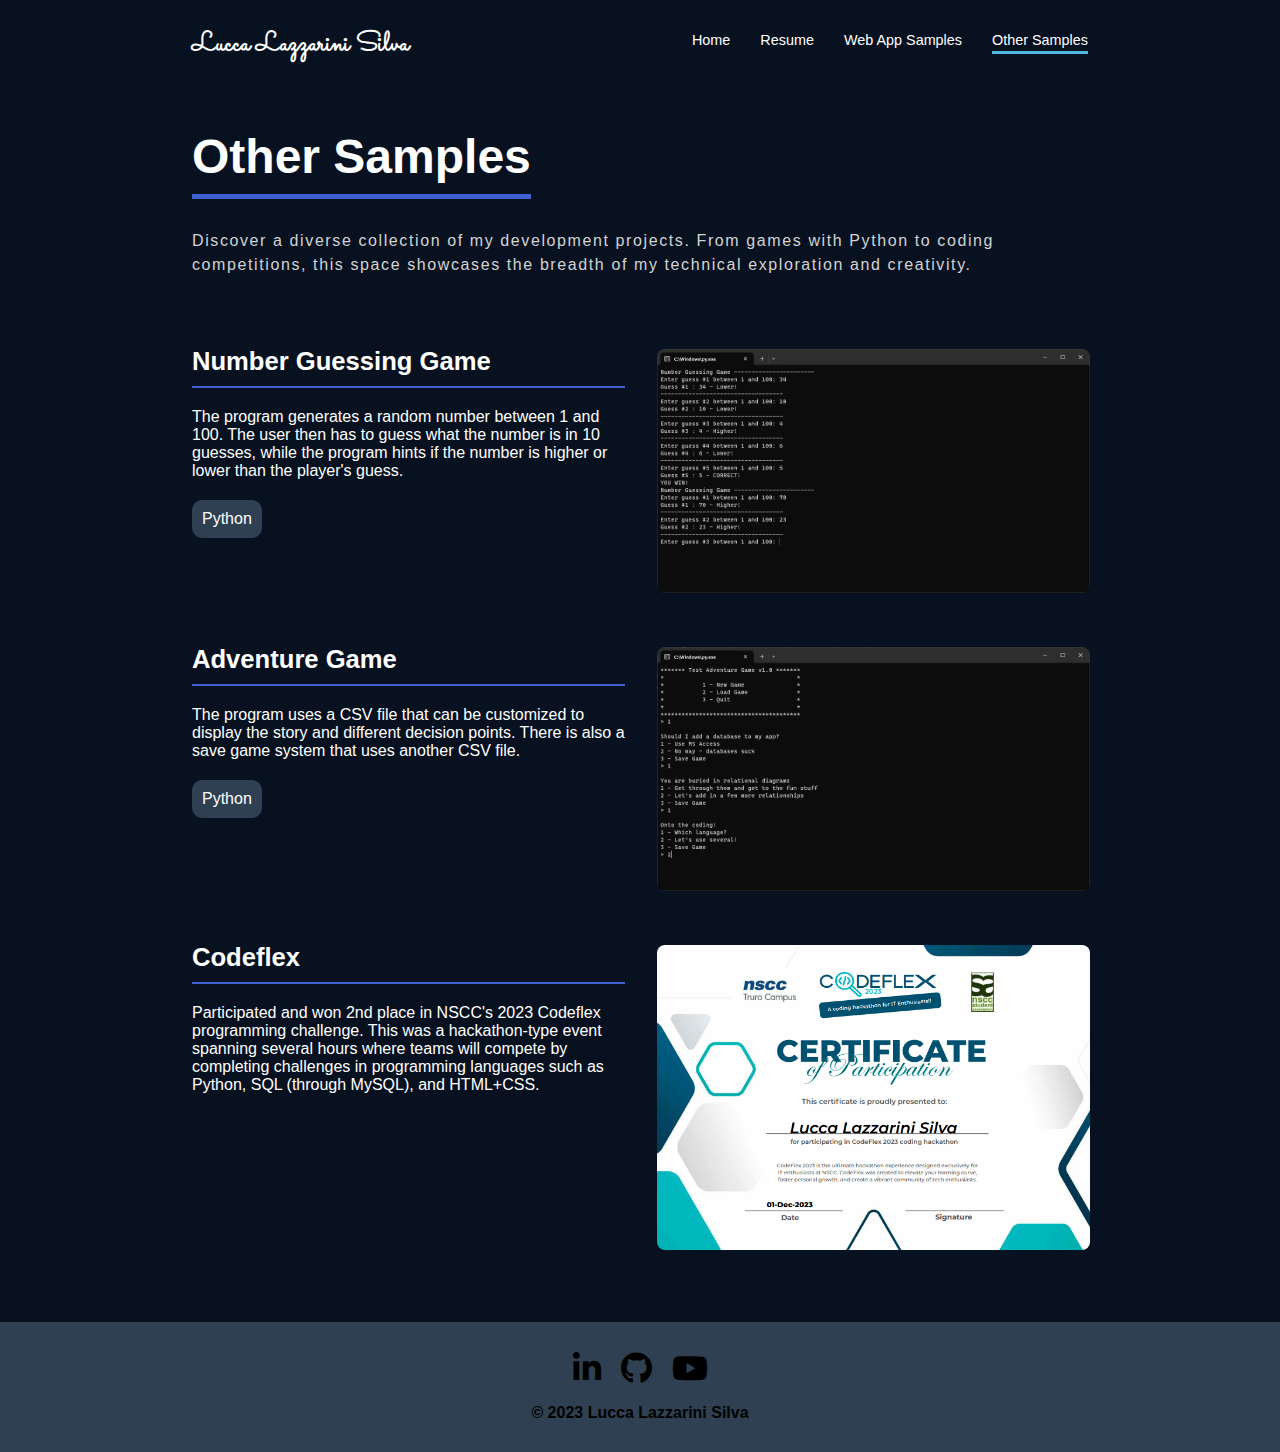
==== pages/other-samples.html @ cc5ee9ff "Added all files" ====
<!DOCTYPE html>
<html lang="en">
    <head>
        <meta charset="UTF-8">
        <meta name="viewport" content="width=device-width, initial-scale=1.0">
        <link rel="stylesheet" href="../lib/fontawesome-free-5.15.4-web/css/all.css">
        <link rel="stylesheet" href="../css/style.css">
        <title>Web App Samples</title>
    </head>
    <body id="p-other-samples">
        <header class="g-header g-container">
            <h1>Lucca Lazzarini Silva</h1>
            <nav class="g-navbar">
                <a href="../index.html">Home</a>
                <a href="resume.html">Resume</a>
                <a href="web-samples.html">Web App Samples</a>
                <a class="active" href="#">Other Samples</a>
            </nav>
        </header>
        <main class="g-container">
            <section class="g-title">
                <h2>Other Samples</h2>
                <div class="description">Discover a diverse collection of my development projects. From games with Python to coding competitions, this space showcases the breadth of my technical exploration and creativity.</div>
            </section>
            <section class="g-samples">
                <div class="g-sample">
                    <div class="sample-sec">
                        <h3 class="sample-name">Number Guessing Game</h3>
                        <div class="sample-desc">The program generates a random number between 1 and 100. The user then has to guess what the number is in 10 guesses, while the program hints if the number is higher or lower than the player's guess.</div>
                        <div class="sample-tech">
                            <div>Python</div>
                        </div>
                    </div>
                    <a class="sample-sec" href="#">
                        <img src="../images/numbergame.png" alt="Number Game Screenshot">
                    </a>
                </div>
                <div class="g-sample">
                    <a class="sample-sec" id="adventuregame">
                        <h3 class="sample-name">Adventure Game</h3>
                        <div class="sample-desc">The program uses a CSV file that can be customized to display the story and different decision points. There is also a save game system that uses another CSV file.</div>
                        <div class="sample-tech">
                            <div>Python</div>
                        </div>
                    </a>
                    <a class="sample-sec" href="#">
                        <img src="../images/adventuregame.png" alt="Adventure Game Screenshot">
                    </a>
                </div>
                <div class="g-sample">
                    <div class="sample-sec">
                        <h3 class="sample-name">Codeflex</h3>
                        <div class="sample-desc">Participated and won 2nd place in NSCC's 2023 Codeflex programming challenge. This was a hackathon-type event spanning several hours where teams will compete by completing challenges in programming languages such as Python, SQL (through MySQL), and HTML+CSS.</div>

                    </div>
                    <a class="sample-sec" href="https://w0476108.wixsite.com/codeflex">
                        <img src="../images/codeflex.png" alt="Codeflex Screenshot">
                    </a>
                </div>
            </section>
        </main>
        <div class="g-footer-bg">
            <footer class="g-footer g-container">
                <div class="socials">
                    <a href="https://www.linkedin.com/in/lucca-lazzarini-silva-bb6355290/"><i class="fab fa-linkedin-in fa-2x"></i></a>
                    <a href="https://github.com/luccalaz"><i class="fab fa-github fa-2x"></i></a>
                    <a href="https://www.youtube.com/channel/UCxHElN0Qf__lN0afsUpRM_w"><i class="fab fa-youtube fa-2x"></i></a>
                </div>
                <div class="copyright">&copy; 2023 Lucca Lazzarini Silva</div>
            </footer>
        </div>
    </body>
</html>
---- css/style.css ----
@import url('https://fonts.googleapis.com/css2?family=Sacramento&display=swap');

/* Global Style Properties */
body {
    display: flex;
    flex-direction: column;

    margin: 0px;
    background-color: #081120;
    color: #ffffff;
    font-family: Arial, Helvetica, sans-serif;
}

a {
    text-decoration: none;
}

i {
    color: black;
}

ul {
    padding-left: 16px;
    margin: 0px;
}

.g-container {
    margin: auto;
    width: 70%;
}

.g-header {
    display: flex;
    flex-wrap: wrap;
    justify-content: space-between;
    align-items: center;
}

.g-header h1 {
    font-family: 'Sacramento', sans-serif;
    font-size: 1.7rem;
    margin: 0px;

    padding-top:25px;
    padding-bottom: 15px;
}

.g-footer-bg {
    margin-top: 70px;
    background-color: #2e4051;
}

.g-footer {
    display: flex;
    flex-direction: column;
    justify-content: center;
    align-items: center;
    padding: 30px 0px 30px 0px;

    color: black;
    font-weight: bold;
}

.g-footer .socials {
    display: flex;
    gap: 20px;

    padding-bottom: 20px;
}

.g-footer .socials i {
    transition: color 0.3s ease;
}

.g-footer .socials i:hover {
    color: #3e63d0;
}

.g-footer .copyright {
    text-align: center;
}

.g-title {
    display: flex;
    flex-direction: column;
    align-items: start;
    justify-content: center;
    margin-top: 50px;
    margin-bottom: 70px;
}

.g-title h2 {
    font-family: 'Segoe UI', sans-serif;
    font-size: 3rem;
    margin-top: 0px;
    margin-bottom: 30px;
}

.g-title h2 span {
    background: linear-gradient(to right, #52b6df, #3e63d0);
    background-clip: content-box;
    -webkit-background-clip: text;
    -webkit-text-fill-color: transparent;
}

.g-title .description {
    color: lightgray;
    margin: 0px;
    text-align: left;
    line-height: 1.5rem;
    letter-spacing: 0.1rem;
}

.g-title .buttons {
    display: flex;
    justify-content: start;
    gap: 30px;

    margin-top: 30px;
}

.g-title .buttons a {
    background-color: #2e4051;
    color: white;
    border: 1px solid #2e4051;
    border-radius: 100px;
    padding: 15px 30px;
    transition: background-color 0.3s ease;

    &:nth-of-type(2) {
        background-color: transparent;
    }
}

.g-title .buttons i {
    margin-right: 10px;
    color: white;
}

.g-title .buttons a:hover {
    background-color: #3e63d0;
}

.g-samples {
    display: flex;
    flex-direction: column;
    gap: 50px;
}

.g-sample {
    display: flex;
    flex-wrap: wrap;
    gap: 30px;
}

.g-sample .sample-sec {
    display: flex;
    flex-direction: column;
    gap: 20px;

    flex-grow: 1;
    width: 40%;
    min-width: 330px;
}

.g-sample .sample-name {
    font-size: 1.6rem;
    margin: 0px;

    border-bottom: 2px solid #3e63d0;
    padding-bottom: 10px;
}

.g-sample .sample-tech {
    display: flex;
    gap: 10px;
}

.g-sample .sample-tech div {
    padding: 10px;
    background-color: #2e4051;
    border-radius: 10px;
    transition: background-color 0.3s ease;

    &:hover {
        background-color: #3e63d0;
    }
}

.g-sample img {
    border-radius: 10px;
    border: 2px solid transparent;
    width: 100%;

    transition: border 0.3s ease;
}

.g-sample img:hover {
    border: 2px solid white;
}

.g-navbar {
    display: flex;
    flex-wrap: wrap;
    justify-content: center;
    gap: 30px;
}

.g-navbar a {
    font-size: 0.9rem;
    color: white;
}

/* Navbar Hover Animation */
.g-navbar a {
    position: relative;
}

.g-navbar a::before,
.g-navbar a::after {
    content: "";
    position: absolute;

    width: 0;
    height: 3px;
    background-color: #52b6df; 
    
    bottom: -6px;
    transition: width 0.3s ease;
}

.g-navbar a::before {
    left: 50%;
    transform-origin: right;
}

.g-navbar a::after {
    right: 50%;
    transform-origin: left;
}

.g-navbar a:hover::before,
.g-navbar a:hover::after {
    width: 50%;
}

.g-navbar a.active::before {
    content: "";
    position: absolute;
    width: 100%;
    height: 3px;
    background-color: #52b6df; 
    bottom: -6px;
    left: 0;
}

/* Page and Section Styles */

#p-home #s-featured {
    font-size: 1.2rem;
}

#p-home #s-featured .cards-container {
    display: flex;
    flex-wrap: wrap;
    justify-content: center;
    gap: 20px;
}

#p-home #s-featured .card {
    display: flex;
    flex-direction: column;

    flex-grow: 1;

    width: 25%;
    min-width: 230px;
    background-color: #2e4051  ;
    color: black;

    border: 2px solid transparent;
    border-radius: 20px;

    transition: border 0.3s ease;

    &:hover {
        border: 2px solid white;
    }
}

#p-home #s-featured .card > div {
    height: 50%;
    padding: 20px;

    &:nth-of-type(1) {
        display: flex;
        justify-content: center;
        align-items: center;
    }
    &:nth-of-type(2) {
        background-color: gray;
        border-radius: 0px 0px 18px 18px;
    }
}

#p-home #s-featured .card-title {
    font-size: 1.2rem;
    font-weight: bold;
    margin-bottom: 10px;
}

#p-resume #s-banner {
    display: flex;
    flex-direction: column;
    justify-content: center;
    align-items: center;
    text-align: center;
    height: 400px;

    background-image: url(../images/banner-resume.jpg);
    background-size: cover;
    font-family: 'Courier New', Courier, monospace;
    font-size: 2rem;
}

#p-resume #s-banner h2 {
    margin: 0px;
}

#p-resume #s-banner .description {
    color: #081120;
    font-size: 1.5rem;
    font-family: system-ui, sans-serif;
    font-weight: bold;
}

#p-resume #s-experience, #s-education, #s-bottom {
    display: flex;
    flex-direction: column;

    margin: auto;
    width: 70%;
}

#p-resume #s-experience img {
    position: relative;
    top: -100px;
    margin-bottom: -100px;
    align-self: center;
    border: 8px solid #081120;
    border-radius: 100px;
}

#p-resume #s-experience h2,
#p-resume #s-education h2,
#p-resume #s-skills h2,
#p-resume #s-awards h2,
#p-resume #s-qualities h2 {
    font-family: system-ui, sans-serif;
    margin-top: 35px;
    margin-bottom: 25px;

    border-bottom: 2px solid #3e63d0;
    padding-bottom: 10px;
}

#p-resume .cards-container {
    display: flex;
    flex-wrap: wrap;
    column-gap: 60px;
    row-gap: 30px;
}

.cards-container-b {
    display: flex;
    flex-wrap: wrap;
    column-gap: 60px;
    row-gap: 0px;
}

#p-resume .card {
    display: flex;
    flex-direction: column;
    flex-grow: 1;
    width: 25%;
    min-width: 230px;
}

#p-resume .card .card-name {
    font-weight: bold;
}

#p-resume .card .card-duration {
    font-family: system-ui, sans-serif;
    font-size: 0.8rem;
    color: gray;

    padding-bottom: 10px;
}

#p-resume .card .card-description {
    font-size: 0.9rem;
}

#p-resume #s-bottom {
    flex-direction: row;
}

#p-resume #s-bottom ul {
    display: flex;
    flex-direction: column;
    gap: 10px;
}

#p-web-samples .g-title h2,
#p-other-samples .g-title h2 {
    border-bottom: 5px solid #3e63d0;
    padding-bottom: 10px;
}

/* Media Queries */
@media (max-width: 1000px) {
    body .g-container {
        margin: auto;
        width: 85%;
    }

    .g-header {
        flex-direction: column;
        align-items: center;
    }

    .g-title {
        margin-top: 20px;
    }

    .g-navbar {
        margin-top: 15px;
        margin-bottom: 35px;
    }

    #p-resume #s-experience, #s-education, #s-bottom {
        margin: auto;
        width: 85%;
    }
}

@media (max-width: 450px) {
    .g-title .buttons a {
        padding: 15px 20px;
        font-size: 0.8rem;
    }
}
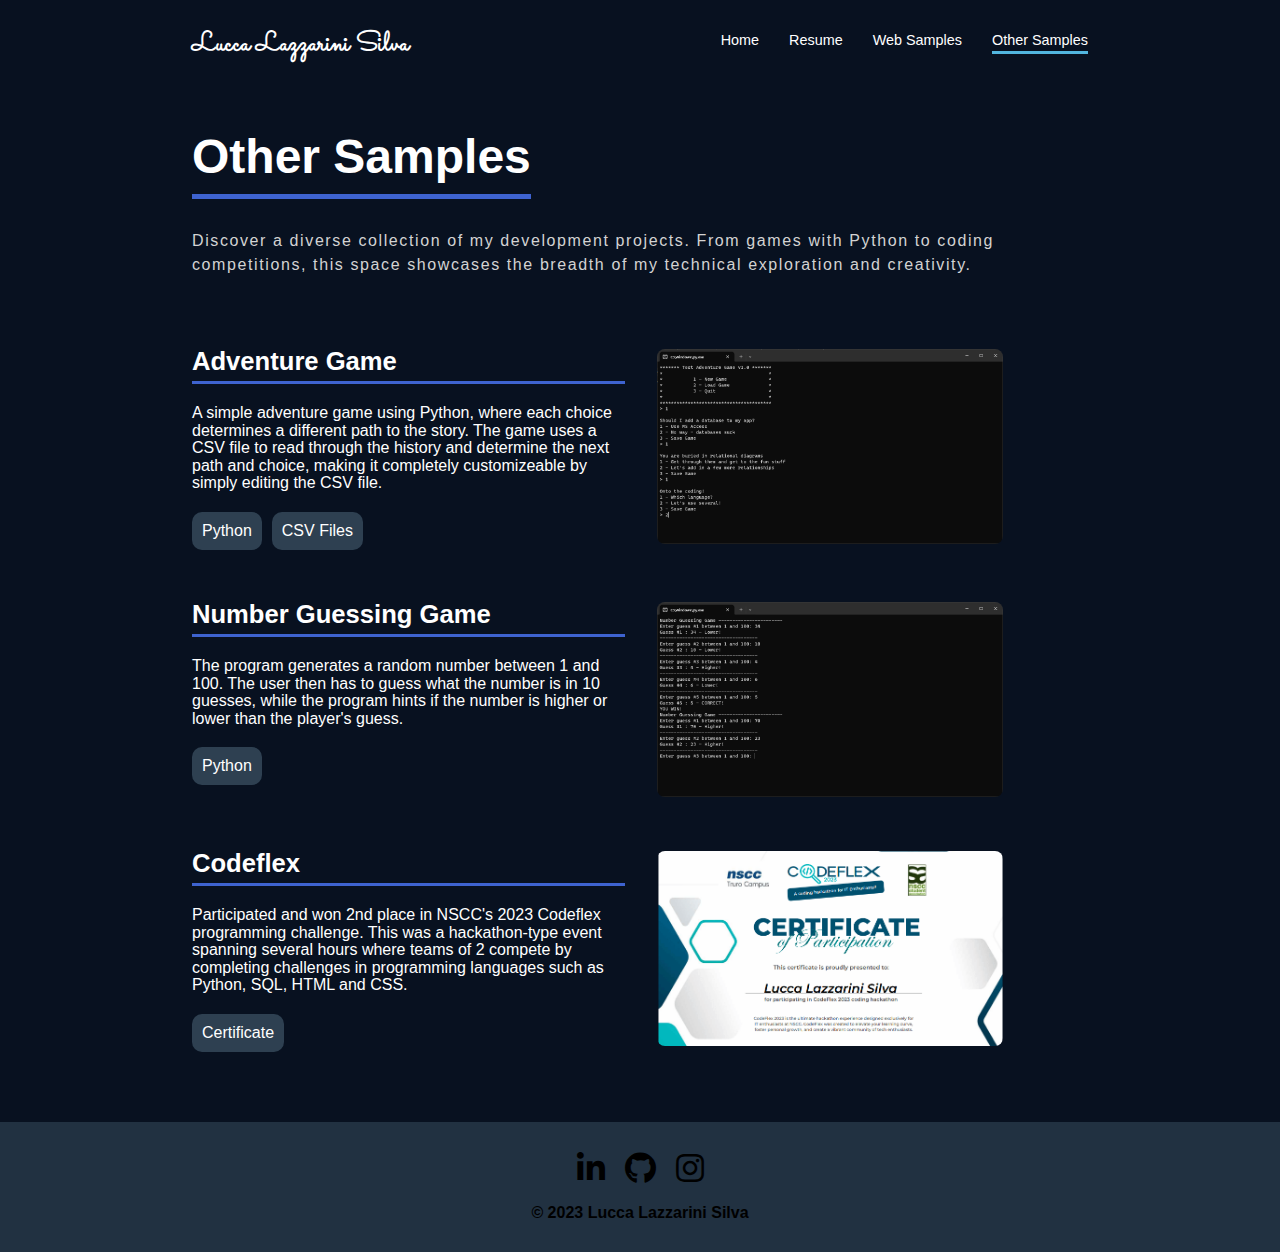
==== commit d9850cf4: "Revamped website" ====
--- a/pages/other-samples.html
+++ b/pages/other-samples.html
@@ -4,7 +4,10 @@
         <meta charset="UTF-8">
         <meta name="viewport" content="width=device-width, initial-scale=1.0">
         <link rel="stylesheet" href="../lib/fontawesome-free-5.15.4-web/css/all.css">
-        <link rel="stylesheet" href="../css/style.css">
+        <link rel="stylesheet" href="../css/global.css">
+        <link rel="stylesheet" href="../css/samples.css">
+        <link rel="stylesheet" href="https://pyscript.net/releases/2023.11.1/core.css" />
+        <script type="module" src="https://pyscript.net/releases/2023.11.1/core.js"></script>
         <title>Web App Samples</title>
     </head>
     <body id="p-other-samples">
@@ -13,7 +16,7 @@
             <nav class="g-navbar">
                 <a href="../index.html">Home</a>
                 <a href="resume.html">Resume</a>
-                <a href="web-samples.html">Web App Samples</a>
+                <a href="web-samples.html">Web Samples</a>
                 <a class="active" href="#">Other Samples</a>
             </nav>
         </header>
@@ -24,23 +27,12 @@
             </section>
             <section class="g-samples">
                 <div class="g-sample">
-                    <div class="sample-sec">
-                        <h3 class="sample-name">Number Guessing Game</h3>
-                        <div class="sample-desc">The program generates a random number between 1 and 100. The user then has to guess what the number is in 10 guesses, while the program hints if the number is higher or lower than the player's guess.</div>
+                    <a class="sample-sec" id="adventuregame">
+                        <h3 class="sample-name">Adventure Game</h3>
+                        <div class="sample-desc">A simple adventure game using Python, where each choice determines a different path to the story. The game uses a CSV file to read through the history and determine the next path and choice, making it completely customizeable by simply editing the CSV file.</div>
                         <div class="sample-tech">
                             <div>Python</div>
-                        </div>
-                    </div>
-                    <a class="sample-sec" href="#">
-                        <img src="../images/numbergame.png" alt="Number Game Screenshot">
-                    </a>
-                </div>
-                <div class="g-sample">
-                    <a class="sample-sec" id="adventuregame">
-                        <h3 class="sample-name">Adventure Game</h3>
-                        <div class="sample-desc">The program uses a CSV file that can be customized to display the story and different decision points. There is also a save game system that uses another CSV file.</div>
-                        <div class="sample-tech">
-                            <div>Python</div>
+                            <div>CSV Files</div>
                         </div>
                     </a>
                     <a class="sample-sec" href="#">
@@ -49,22 +41,42 @@
                 </div>
                 <div class="g-sample">
                     <div class="sample-sec">
+                        <h3 class="sample-name">Number Guessing Game</h3>
+                        <div class="sample-desc">The program generates a random number between 1 and 100. The user then has to guess what the number is in 10 guesses, while the program hints if the number is higher or lower than the player's guess.</div>
+                        <div class="sample-tech">
+                            <div>Python</div>
+                        </div>
+                    </div>
+                    <a class="sample-sec" href="#popup-num">
+                        <img src="../images/numbergame.png" alt="Number Game Screenshot">
+                    </a>
+                </div>
+                <div class="g-sample">
+                    <a class="sample-sec" id="codeflex">
                         <h3 class="sample-name">Codeflex</h3>
-                        <div class="sample-desc">Participated and won 2nd place in NSCC's 2023 Codeflex programming challenge. This was a hackathon-type event spanning several hours where teams will compete by completing challenges in programming languages such as Python, SQL (through MySQL), and HTML+CSS.</div>
-
-                    </div>
+                        <div class="sample-desc">Participated and won 2nd place in NSCC's 2023 Codeflex programming challenge. This was a hackathon-type event spanning several hours where teams of 2 compete by completing challenges in programming languages such as Python, SQL, HTML and CSS.</div>
+                        <div class="sample-tech">
+                            <div>Certificate</div>
+                        </div>
+                    </a>
                     <a class="sample-sec" href="https://w0476108.wixsite.com/codeflex">
-                        <img src="../images/codeflex.png" alt="Codeflex Screenshot">
+                        <img src="../images/codeflex-fix.png" alt="Codeflex Screenshot">
                     </a>
                 </div>
             </section>
+            <div class="popup" id="popup-num">
+                <div class="popup-inner">
+                    <iframe src="https://trinket.io/embed/python/a5d1d08f6e?outputOnly=true&runOption=run&start=result" width="100%" height="356" frameborder="0" marginwidth="0" marginheight="0" allowfullscreen></iframe>
+                    <a class="popup-button" href="#">Close</a>
+                </div>
+            </div>
         </main>
         <div class="g-footer-bg">
             <footer class="g-footer g-container">
                 <div class="socials">
                     <a href="https://www.linkedin.com/in/lucca-lazzarini-silva-bb6355290/"><i class="fab fa-linkedin-in fa-2x"></i></a>
                     <a href="https://github.com/luccalaz"><i class="fab fa-github fa-2x"></i></a>
-                    <a href="https://www.youtube.com/channel/UCxHElN0Qf__lN0afsUpRM_w"><i class="fab fa-youtube fa-2x"></i></a>
+                    <a href="https://www.instagram.com/luccalaz"><i class="fab fa-instagram fa-2x"></i></a>
                 </div>
                 <div class="copyright">&copy; 2023 Lucca Lazzarini Silva</div>
             </footer>
--- a/css/global.css
+++ b/css/global.css
@@ -0,0 +1,234 @@
+@import url('https://fonts.googleapis.com/css2?family=Sacramento&display=swap');
+
+/* Global Style Properties */
+body {
+    display: flex;
+    flex-direction: column;
+
+    margin: 0px;
+    background-color: #081120;
+    color: #ffffff;
+    font-family: Arial, Helvetica, sans-serif;
+}
+
+a {
+    text-decoration: none;
+}
+
+.g-footer i {
+    color: black;
+}
+
+.g-container {
+    margin: auto;
+    width: 70%;
+}
+
+.g-header {
+    display: flex;
+    flex-wrap: wrap;
+    justify-content: space-between;
+    align-items: center;
+}
+
+.g-header h1 {
+    font-family: 'Sacramento', sans-serif;
+    font-size: 1.7rem;
+    margin: 0px;
+
+    padding-top:25px;
+    padding-bottom: 15px;
+}
+
+.g-navbar {
+    display: flex;
+    flex-wrap: wrap;
+    justify-content: center;
+    gap: 30px;
+}
+
+.g-navbar a {
+    font-size: 0.9rem;
+    color: white;
+    position: relative;
+}
+
+.g-navbar a::before,
+.g-navbar a::after {
+    content: "";
+    position: absolute;
+
+    width: 0;
+    height: 3px;
+    background-color: #52b6df; 
+    
+    bottom: -6px;
+    transition: width 0.3s ease;
+}
+
+.g-navbar a::before {
+    left: 50%;
+    transform-origin: right;
+}
+
+.g-navbar a::after {
+    right: 50%;
+    transform-origin: left;
+}
+
+.g-navbar a:hover::before,
+.g-navbar a:hover::after {
+    width: 50%;
+}
+
+.g-navbar a.active::before {
+    content: "";
+    position: absolute;
+    width: 100%;
+    height: 3px;
+    background-color: #52b6df; 
+    bottom: -6px;
+    left: 0;
+}
+
+.g-title {
+    display: flex;
+    flex-direction: column;
+    align-items: start;
+    justify-content: center;
+    margin-top: 50px;
+    margin-bottom: 70px;
+}
+
+.g-title h2 {
+    font-family: 'Segoe UI', sans-serif;
+    font-size: 3rem;
+    margin-top: 0px;
+    margin-bottom: 30px;
+}
+
+.g-title h2 span {
+    background: linear-gradient(to right, #52b6df, #3e63d0);
+    background-clip: content-box;
+    -webkit-background-clip: text;
+    -webkit-text-fill-color: transparent;
+}
+
+.g-title .description {
+    color: lightgray;
+    margin: 0px;
+    text-align: left;
+    line-height: 1.5rem;
+    letter-spacing: 0.1rem;
+}
+
+.g-title .buttons {
+    display: flex;
+    justify-content: start;
+    gap: 30px;
+
+    margin-top: 30px;
+}
+
+.g-title .buttons a {
+    background-color: #2e4051;
+    color: white;
+    border: 1px solid #2e4051;
+    border-radius: 100px;
+    padding: 15px 30px;
+    transition: background-color 0.3s ease;
+
+    &:nth-of-type(2) {
+        background-color: transparent;
+    }
+}
+
+.g-title .buttons i {
+    margin-right: 10px;
+    color: white;
+}
+
+.g-title .buttons a:hover {
+    background-color: #3e63d0;
+}
+
+.g-footer-bg {
+    margin-top: 70px;
+    background-color: #213141;
+}
+
+.g-footer {
+    display: flex;
+    flex-direction: column;
+    justify-content: center;
+    align-items: center;
+    padding: 30px 0px 30px 0px;
+
+    color: black;
+    font-weight: bold;
+}
+
+.g-footer .socials {
+    display: flex;
+    gap: 20px;
+
+    padding-bottom: 20px;
+}
+
+.g-footer .socials i {
+    transition: color 0.3s ease;
+}
+
+.g-footer .socials i:hover {
+    color: #3e63d0;
+}
+
+.g-footer .copyright {
+    text-align: center;
+}
+
+.g-empty {
+    display: flex;
+    flex-direction: column;
+    align-items: center;
+    gap: 15px;
+}
+
+.g-empty > i {
+    color: rgb(82, 67, 165);
+}
+
+.g-empty > h2, .g-empty >  p {
+    font-family: 'Courier New', Courier, monospace;
+    color: lightgray;
+    margin: 0px;
+}
+
+/* Media Queries */
+@media (max-width: 1100px) {
+    body .g-container {
+        margin: auto;
+        width: 85%;
+    }
+
+    .g-header {
+        flex-direction: column;
+        align-items: center;
+    }
+
+    .g-title {
+        margin-top: 20px;
+    }
+
+    .g-navbar {
+        margin-top: 15px;
+        margin-bottom: 35px;
+    }
+}
+
+@media (max-width: 450px) {
+    .g-title .buttons a {
+        padding: 15px 20px;
+        font-size: 0.8rem;
+    }
+}--- a/css/samples.css
+++ b/css/samples.css
@@ -0,0 +1,99 @@
+.g-samples {
+    display: flex;
+    flex-direction: column;
+    gap: 50px;
+}
+
+.g-sample {
+    display: flex;
+    flex-wrap: wrap;
+    gap: 30px;
+}
+
+.g-sample .sample-sec {
+    display: flex;
+    flex-direction: column;
+    gap: 20px;
+
+    flex-grow: 1;
+    width: 40%;
+    min-width: 330px;
+}
+
+.g-sample .sample-name {
+    font-size: 1.6rem;
+    margin: 0px;
+
+    border-bottom: 3px solid #3e63d0;
+    padding-bottom: 5px;
+}
+
+.g-sample .sample-desc {
+    line-height: 1.1rem;
+}
+
+.g-sample .sample-tech {
+    display: flex;
+    gap: 10px;
+}
+
+.g-sample .sample-tech div {
+    padding: 10px;
+    background-color: #2e4051;
+    border-radius: 10px;
+    transition: background-color 0.3s ease;
+
+    &:hover {
+        background-color: #3e63d0;
+    }
+}
+
+.g-sample img {
+    border-radius: 10px;
+    border: 2px solid transparent;
+    width: 80%;
+
+    transition: border 0.3s ease;
+}
+
+.g-sample img:hover {
+    border: 2px solid white;
+}
+
+#p-web-samples .g-title h2,
+#p-other-samples .g-title h2 {
+    border-bottom: 5px solid #3e63d0;
+    padding-bottom: 10px;
+}
+
+.popup {
+    opacity: 0;
+    pointer-events: none;
+    transition: 0.4s;
+
+    position: fixed;
+    top: 0;
+    left: 0;
+    right: 0;
+    bottom: 0;
+    z-index: 99;
+    background-color: rgba(0, 0, 0, 0.5);
+
+    display: flex;
+    justify-content: center;
+    align-items: center;
+    padding: 16px;
+}
+
+.popup-inner {
+    background-color: white;
+    padding: 32px 16px;
+    width: 60%;
+    border-radius: 16px;
+    box-shadow: 0px 6px 12px rgba(0, 0, 0, 0.2);
+}
+
+.popup:target {
+    opacity: 1;
+    pointer-events: all;
+}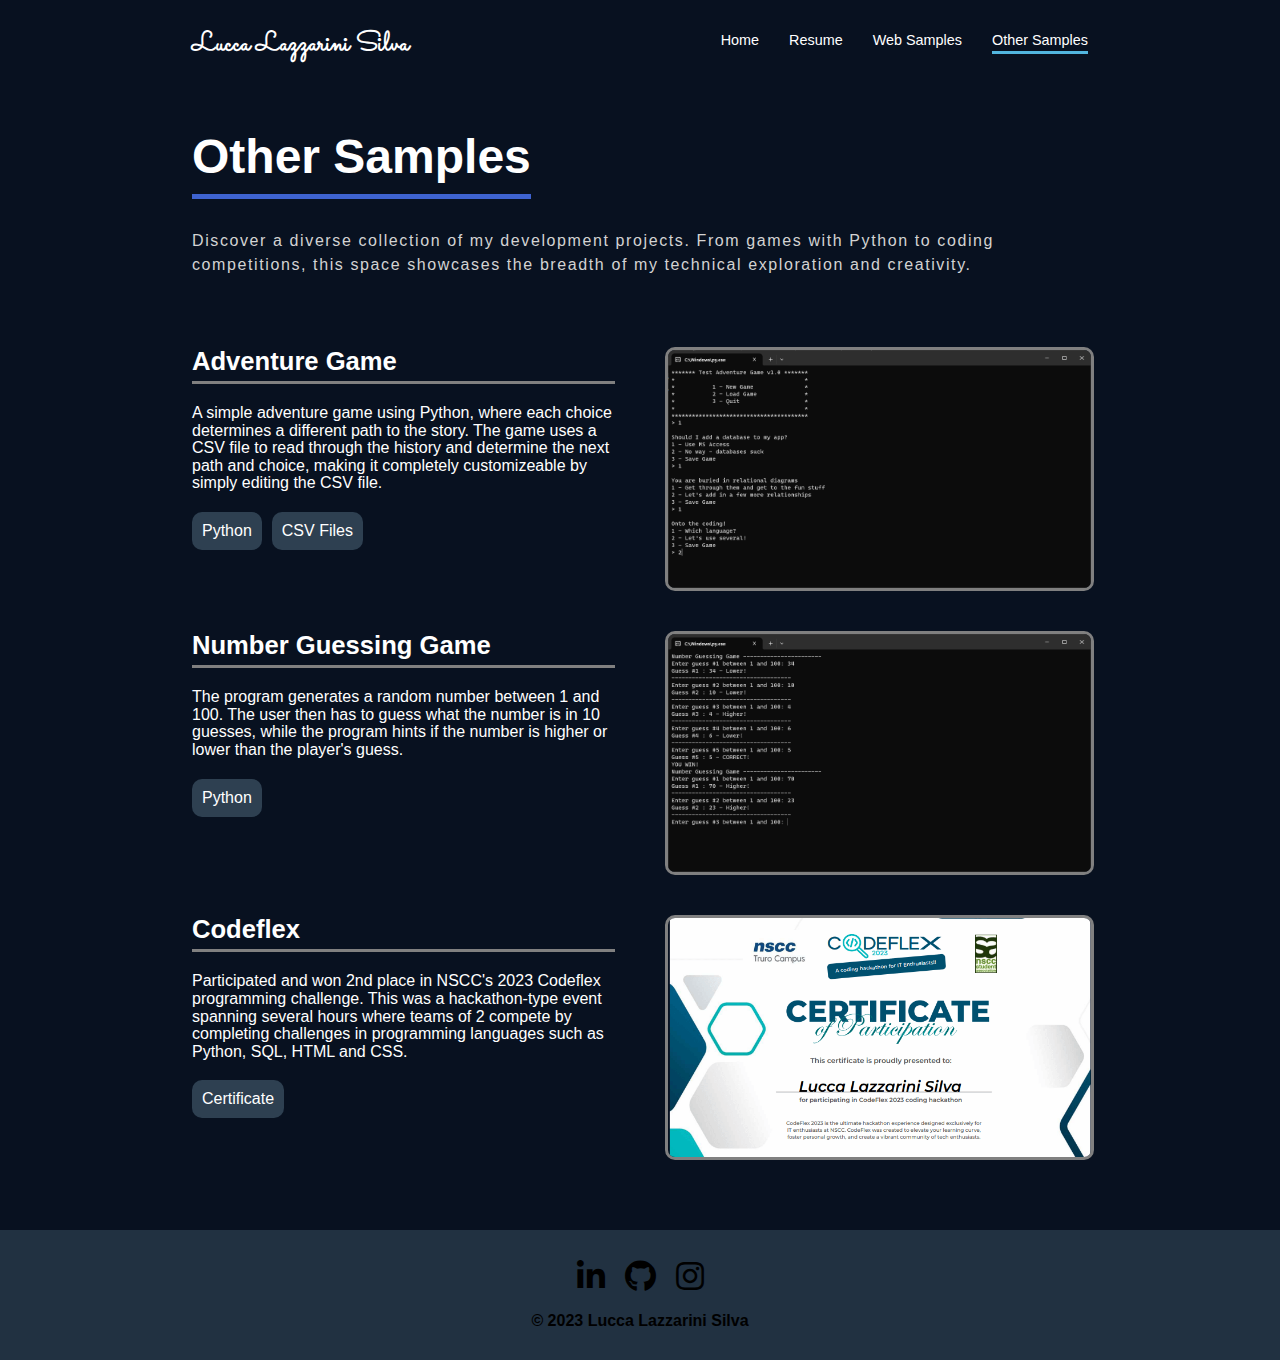
==== commit bdd4351b: "Added better mobile navigation + tweaks" ====
--- a/pages/other-samples.html
+++ b/pages/other-samples.html
@@ -8,6 +8,7 @@
         <link rel="stylesheet" href="../css/samples.css">
         <link rel="stylesheet" href="https://pyscript.net/releases/2023.11.1/core.css" />
         <script type="module" src="https://pyscript.net/releases/2023.11.1/core.js"></script>
+        <script src="../js/navbar.js"></script>
         <title>Web App Samples</title>
     </head>
     <body id="p-other-samples">
@@ -15,11 +16,22 @@
             <h1>Lucca Lazzarini Silva</h1>
             <nav class="g-navbar">
                 <a href="../index.html">Home</a>
-                <a href="resume.html">Resume</a>
-                <a href="web-samples.html">Web Samples</a>
+                <a href="./resume.html">Resume</a>
+                <a href="./web-samples.html">Web Samples</a>
                 <a class="active" href="#">Other Samples</a>
             </nav>
         </header>
+        <nav class="g-mobile-navbar">
+            <div class="m-active">
+                <a href="#">Other Samples</a>
+                <a href="javascript:void(0);" class="icon" onclick="myFunction()"><i class="fa fa-bars fa-lg"></i></a>
+            </div>
+            <div id="links">
+                <a href="../index.html">Home</a>
+                <a href="./resume.html">Resume</a>
+                <a href="./web-samples.html">Web Samples</a>
+            </div>
+        </nav>
         <main class="g-container">
             <section class="g-title">
                 <h2>Other Samples</h2>
@@ -40,13 +52,13 @@
                     </a>
                 </div>
                 <div class="g-sample">
-                    <div class="sample-sec">
+                    <a class="sample-sec" id="numbergame">
                         <h3 class="sample-name">Number Guessing Game</h3>
                         <div class="sample-desc">The program generates a random number between 1 and 100. The user then has to guess what the number is in 10 guesses, while the program hints if the number is higher or lower than the player's guess.</div>
                         <div class="sample-tech">
                             <div>Python</div>
                         </div>
-                    </div>
+                    </a>
                     <a class="sample-sec" href="#popup-num">
                         <img src="../images/numbergame.png" alt="Number Game Screenshot">
                     </a>
--- a/css/global.css
+++ b/css/global.css
@@ -13,6 +13,7 @@
 
 a {
     text-decoration: none;
+    color: white;
 }
 
 .g-footer i {
@@ -45,6 +46,10 @@
     flex-wrap: wrap;
     justify-content: center;
     gap: 30px;
+}
+
+.g-mobile-navbar {
+    display: none;
 }
 
 .g-navbar a {
@@ -231,4 +236,40 @@
         padding: 15px 20px;
         font-size: 0.8rem;
     }
+
+    .g-navbar {
+        display: none;
+    }
+
+    .g-mobile-navbar {
+        display: flex;
+        flex-direction: column;
+        background-color: #213141;
+    }
+    
+    .g-mobile-navbar .m-active {
+        display: flex;
+        justify-content: space-between;
+        align-items: center;
+        padding: 15px;
+    }
+    
+    .g-mobile-navbar #links {
+        display: flex;
+        flex-direction: column;
+        padding: 0 15px; 
+        transition: max-height 0.3s ease;
+        max-height: 0;
+        overflow: hidden;
+    }
+    
+    .g-mobile-navbar #links a {
+        color: lightgray;
+        padding: 15px 0;
+    }
+    
+    .g-mobile-navbar #links.show {
+        max-height: 200px;
+    }
+    
 }--- a/css/samples.css
+++ b/css/samples.css
@@ -1,13 +1,18 @@
 .g-samples {
     display: flex;
     flex-direction: column;
-    gap: 50px;
+    gap: 40px;
 }
 
 .g-sample {
     display: flex;
     flex-wrap: wrap;
-    gap: 30px;
+    gap: 50px;
+
+    /* padding: 20px;
+    background-color: #1c1d20;
+    border: 1px solid rgba(255, 255, 255, 0.1);
+    border-radius: 20px; */
 }
 
 .g-sample .sample-sec {
@@ -24,7 +29,7 @@
     font-size: 1.6rem;
     margin: 0px;
 
-    border-bottom: 3px solid #3e63d0;
+    border-bottom: 3px solid gray;
     padding-bottom: 5px;
 }
 
@@ -50,14 +55,14 @@
 
 .g-sample img {
     border-radius: 10px;
-    border: 2px solid transparent;
-    width: 80%;
-
-    transition: border 0.3s ease;
+    border: 3px solid gray;
+    width: 100%;
+    
+    transition: box-shadow 0.3s ease;
 }
 
 .g-sample img:hover {
-    border: 2px solid white;
+    box-shadow: 0 0 8px #9ecaed;
 }
 
 #p-web-samples .g-title h2,
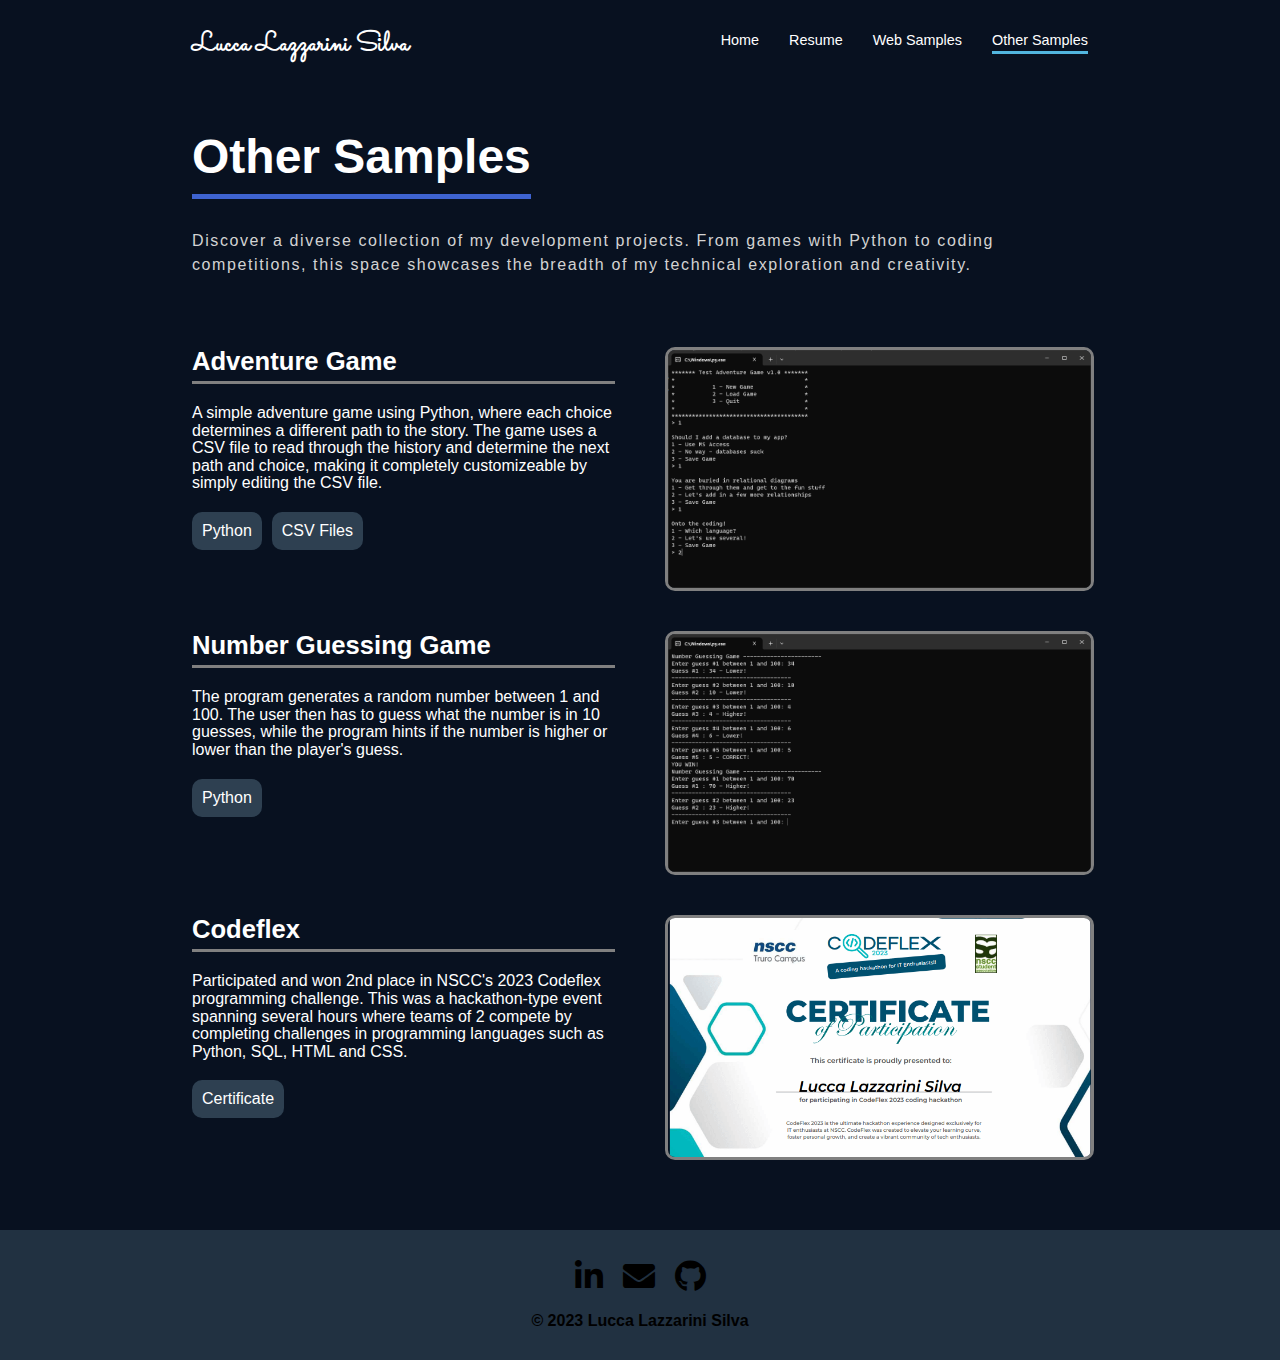
==== commit b0031850: "Tweaked footer" ====
--- a/pages/other-samples.html
+++ b/pages/other-samples.html
@@ -47,7 +47,7 @@
                             <div>CSV Files</div>
                         </div>
                     </a>
-                    <a class="sample-sec" href="#">
+                    <a class="sample-sec" href="https://github.com/luccalaz/Adventure-Game">
                         <img src="../images/adventuregame.png" alt="Adventure Game Screenshot">
                     </a>
                 </div>
@@ -59,7 +59,7 @@
                             <div>Python</div>
                         </div>
                     </a>
-                    <a class="sample-sec" href="#popup-num">
+                    <a class="sample-sec" href="https://github.com/luccalaz/Guessing-Game">
                         <img src="../images/numbergame.png" alt="Number Game Screenshot">
                     </a>
                 </div>
@@ -76,19 +76,13 @@
                     </a>
                 </div>
             </section>
-            <div class="popup" id="popup-num">
-                <div class="popup-inner">
-                    <iframe src="https://trinket.io/embed/python/a5d1d08f6e?outputOnly=true&runOption=run&start=result" width="100%" height="356" frameborder="0" marginwidth="0" marginheight="0" allowfullscreen></iframe>
-                    <a class="popup-button" href="#">Close</a>
-                </div>
-            </div>
         </main>
         <div class="g-footer-bg">
             <footer class="g-footer g-container">
                 <div class="socials">
                     <a href="https://www.linkedin.com/in/lucca-lazzarini-silva-bb6355290/"><i class="fab fa-linkedin-in fa-2x"></i></a>
+                    <a href="mailto:luccalazza@gmail.com"><i class="fas fa-envelope fa-2x"></i></a>
                     <a href="https://github.com/luccalaz"><i class="fab fa-github fa-2x"></i></a>
-                    <a href="https://www.instagram.com/luccalaz"><i class="fab fa-instagram fa-2x"></i></a>
                 </div>
                 <div class="copyright">&copy; 2023 Lucca Lazzarini Silva</div>
             </footer>
--- a/css/global.css
+++ b/css/global.css
@@ -13,7 +13,6 @@
 
 a {
     text-decoration: none;
-    color: white;
 }
 
 .g-footer i {
@@ -252,6 +251,10 @@
         justify-content: space-between;
         align-items: center;
         padding: 15px;
+
+        a {
+            color: white;
+        }
     }
     
     .g-mobile-navbar #links {
@@ -261,15 +264,14 @@
         transition: max-height 0.3s ease;
         max-height: 0;
         overflow: hidden;
-    }
-    
-    .g-mobile-navbar #links a {
-        color: lightgray;
-        padding: 15px 0;
+
+        a {
+            color: lightgray;
+            padding: 15px 0;
+        }
     }
     
     .g-mobile-navbar #links.show {
         max-height: 200px;
     }
-    
 }--- a/css/samples.css
+++ b/css/samples.css
@@ -7,7 +7,8 @@
 .g-sample {
     display: flex;
     flex-wrap: wrap;
-    gap: 50px;
+    column-gap: 50px;
+    row-gap: 20px;
 
     /* padding: 20px;
     background-color: #1c1d20;
@@ -69,36 +70,4 @@
 #p-other-samples .g-title h2 {
     border-bottom: 5px solid #3e63d0;
     padding-bottom: 10px;
-}
-
-.popup {
-    opacity: 0;
-    pointer-events: none;
-    transition: 0.4s;
-
-    position: fixed;
-    top: 0;
-    left: 0;
-    right: 0;
-    bottom: 0;
-    z-index: 99;
-    background-color: rgba(0, 0, 0, 0.5);
-
-    display: flex;
-    justify-content: center;
-    align-items: center;
-    padding: 16px;
-}
-
-.popup-inner {
-    background-color: white;
-    padding: 32px 16px;
-    width: 60%;
-    border-radius: 16px;
-    box-shadow: 0px 6px 12px rgba(0, 0, 0, 0.2);
-}
-
-.popup:target {
-    opacity: 1;
-    pointer-events: all;
 }